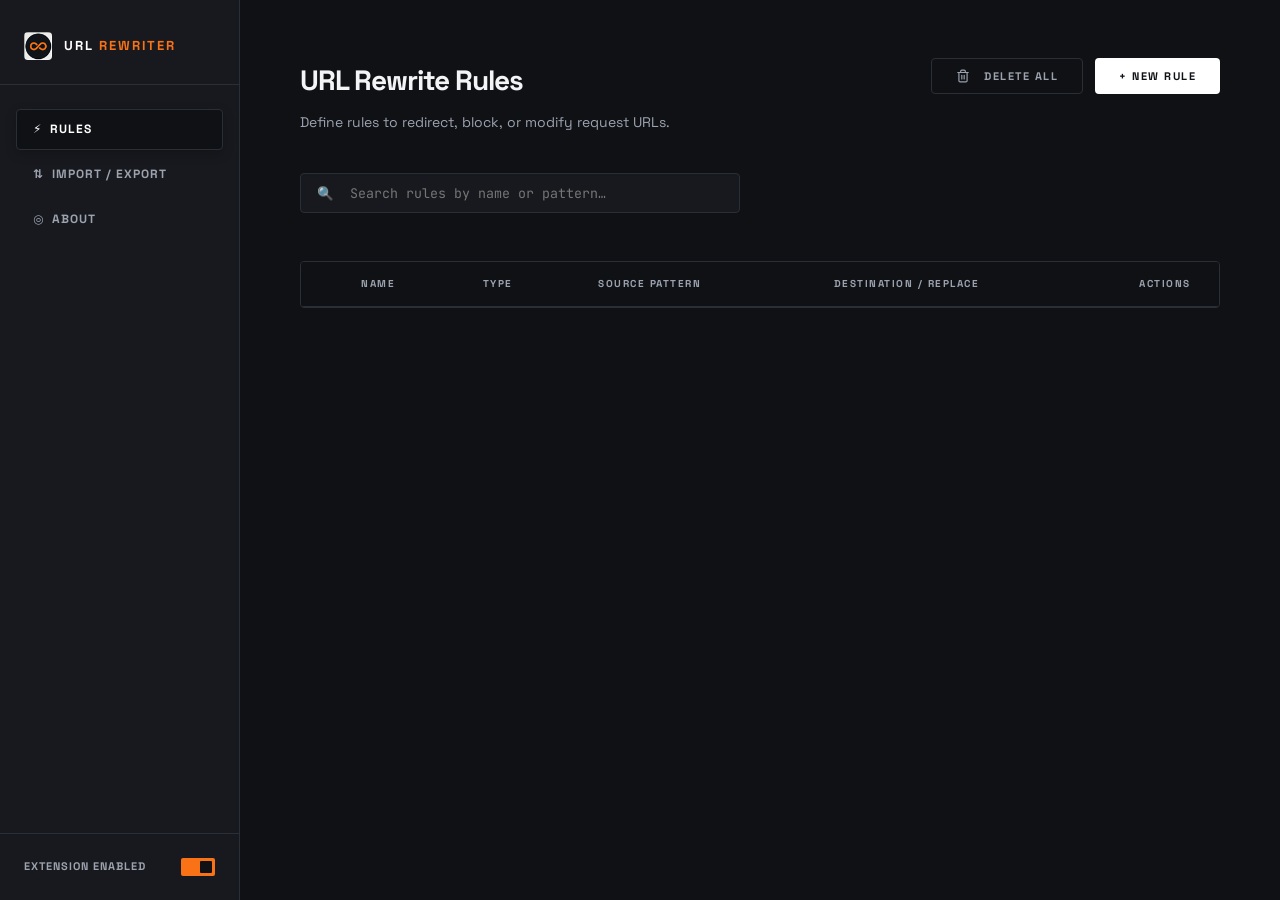
==== options.html @ a30b407c "Initial commit of Requestly URL Rewriter extension" ====
<!DOCTYPE html>
<html lang="en">

<head>
  <meta charset="UTF-8" />
  <title>URL Rewriter — Manage Rules</title>
  <link rel="stylesheet" href="options.css" />
  <link rel="preconnect" href="https://fonts.googleapis.com" />
  <link
    href="https://fonts.googleapis.com/css2?family=Space+Grotesk:wght@400;500;600;700&family=JetBrains+Mono:wght@400;500&display=swap"
    rel="stylesheet" />
</head>

<body>

  <!-- Sidebar -->
  <aside class="sidebar">
    <div class="sidebar-brand">
      <img src="icons/app48.png" alt="logo" class="sidebar-logo" />
      <span class="sidebar-title">URL <span>Rewriter</span></span>
    </div>
    <nav class="sidebar-nav">
      <a href="#" class="nav-item active" data-page="rules">⚡&nbsp; Rules</a>
      <a href="#" class="nav-item" data-page="import">⇅&nbsp; Import / Export</a>
      <a href="#" class="nav-item" data-page="about">◎&nbsp; About</a>
    </nav>
    <div class="sidebar-footer">
      <label class="master-toggle-wrap">
        <span>Extension Enabled</span>
        <label class="toggle">
          <input type="checkbox" id="masterToggle" checked />
          <span class="slider"></span>
        </label>
      </label>
    </div>
  </aside>

  <!-- Main -->
  <main class="main">

    <!-- ── RULES PAGE ─────────────────────────────────── -->
    <section class="page active" id="page-rules">
      <div class="sticky-header">
        <div class="page-header">
          <div>
            <h1 class="page-title">URL Rewrite Rules</h1>
            <p class="page-subtitle">Define rules to redirect, block, or modify request URLs.</p>
          </div>
          <div class="header-actions">
            <button type="button" class="btn btn-outline" id="bulkDeleteBtn"><svg width="14" height="14"
                viewBox="0 0 24 24" fill="none" stroke="currentColor" stroke-width="2" stroke-linecap="round"
                stroke-linejoin="round" style="margin-right: 6px; vertical-align: -2px;">
                <polyline points="3 6 5 6 21 6"></polyline>
                <path d="M19 6v14a2 2 0 0 1-2 2H7a2 2 0 0 1-2-2V6m3 0V4a2 2 0 0 1 2-2h4a2 2 0 0 1 2 2v2"></path>
                <line x1="10" y1="11" x2="10" y2="17"></line>
                <line x1="14" y1="11" x2="14" y2="17"></line>
              </svg>Delete All</button>
            <button type="button" class="btn btn-primary" id="openModalBtn">+ New Rule</button>
          </div>
        </div>

        <!-- Search -->
        <div class="search-bar-wrap">
          <input type="text" class="search-bar" id="searchInput" placeholder="🔍  Search rules by name or pattern…" />
        </div>
      </div>

      <!-- Rules Table -->
      <div class="table-wrap">
        <table class="rules-table" id="rulesTable">
          <thead>
            <tr>
              <th style="width:40px"></th>
              <th>Name</th>
              <th class="text-center">Type</th>
              <th>Source Pattern</th>
              <th>Destination / Replace</th>
              <th style="width:100px">Actions</th>
            </tr>
          </thead>
          <tbody id="rulesBody">
            <!-- rows rendered by JS -->
          </tbody>
        </table>
        <div class="table-empty hidden" id="tableEmpty">
          <div class="empty-icon">⚡</div>
          <p>No rules found. Create your first rule!</p>
        </div>
      </div>
    </section>

    <!-- ── IMPORT/EXPORT PAGE ─────────────────────────── -->
    <section class="page" id="page-import">
      <div class="page-header">
        <div>
          <h1 class="page-title">Import / Export</h1>
          <p class="page-subtitle">Backup or share your rules as JSON.</p>
        </div>
      </div>
      <div class="card-grid">
        <div class="card">
          <h3 class="card-title">📦 Export Rules</h3>
          <p class="card-desc">Download all your rules as a JSON file.</p>
          <button class="btn btn-primary" id="exportBtn">Export JSON</button>
        </div>
        <div class="card">
          <h3 class="card-title">📥 Import Rules</h3>
          <p class="card-desc">Import rules from a previously exported JSON file. Existing rules will be preserved.</p>
          <label class="btn btn-outline" style="cursor:pointer;">
            Choose File
            <input type="file" accept=".json" id="importFile" style="display:none" />
          </label>
          <p class="import-status hidden" id="importStatus"></p>
        </div>
      </div>

      <div class="card" style="margin-top:16px">
        <h3 class="card-title">📋 Rule Format Reference</h3>
        <pre class="code-block">[
  {
    "name": "Redirect staging to prod",
    "type": "redirect",
    "sourcePattern": "*://staging.myapp.com/*",
    "destination": "https://prod.myapp.com/",
    "enabled": true,
    "pinned": true
  },
  {
    "name": "Block ads",
    "type": "block",
    "sourcePattern": "*://ads.example.com/*",
    "enabled": true,
    "pinned": false
  },
  {
    "name": "Replace hostname",
    "type": "replace",
    "findText": "dev.myapp.com",
    "replaceText": "prod.myapp.com",
    "enabled": true,
    "pinned": false
  }
]</pre>
      </div>
    </section>

    <!-- ── ABOUT PAGE ─────────────────────────────────── -->
    <section class="page" id="page-about">
      <div class="page-header">
        <h1 class="page-title">About</h1>
      </div>

      <div class="about-grid">
        <!-- Hero Column -->
        <div class="about-hero">
          <div class="hero-card">
            <img src="icons/app128.png" alt="icon" class="hero-logo" />
            <div class="hero-info">
              <h2 class="hero-name">URL <span>Rewriter</span></h2>
              <span class="hero-ver">v1.0.0</span>
            </div>
            <p class="hero-desc">High-performance request manipulation engine for Chrome. Engineered for privacy and
              precision.</p>
          </div>

          <div class="system-card">
            <div class="sys-item">
              <span class="sys-label">Engine</span>
              <span class="sys-val">DeclarativeNetRequest V3</span>
            </div>
            <div class="sys-item">
              <span class="sys-label">Latency</span>
              <span class="sys-val">&lt; 1ms</span>
            </div>
          </div>
        </div>

        <!-- Features Column -->
        <div class="about-main">
          <div class="feature-card-grid">
            <div class="feat-card">
              <div class="feat-head"><span class="feat-icon cyan">→</span>
                <h3>Redirect</h3>
              </div>
              <p>Transparently route requests between staging and production environments using wildcards.</p>
            </div>
            <div class="feat-card">
              <div class="feat-head"><span class="feat-icon mag">✕</span>
                <h3>Block</h3>
              </div>
              <p>Zero-latency request termination for trackers, ads, or unwanted scripts.</p>
            </div>
            <div class="feat-card">
              <div class="feat-head"><span class="feat-icon amber">⇄</span>
                <h3>Find & Replace</h3>
              </div>
              <p>Granular regex-based substitution for dynamic URL parameters and hostnames.</p>
            </div>
          </div>

          <div class="tip-banner">
            <span class="tip-icon">💡</span>
            <div class="tip-content">
              <strong>Power Tip</strong>
              <p>Use <code>*://example.com/*</code> to match both HTTP and HTTPS protocols across all paths.</p>
            </div>
          </div>

          <div class="tip-banner">
            <span class="tip-icon">📌</span>
            <div class="tip-content">
              <strong>Pinned Rules</strong>
              <p>You can pin a maximum of <code>5 rules</code> to always keep them available at the top of your
                popup menu for quick toggling!</p>
            </div>
          </div>
        </div>
      </div>
    </section>
  </main>

  <!-- ── ADD / EDIT MODAL ───────────────────────────────────── -->
  <div class="modal-overlay hidden" id="modalOverlay">
    <div class="modal" role="dialog" aria-modal="true">
      <div class="modal-header">
        <h2 class="modal-title" id="modalTitle">New Rule</h2>
        <button type="button" class="modal-close" id="closeModalBtn">&times;</button>
      </div>
      <div class="modal-body">
        <input type="hidden" id="editRuleId" />
        <div class="field">
          <label class="label">Rule Name</label>
          <input type="text" class="input" id="fieldName" placeholder="e.g. Redirect staging to prod" />
        </div>
        <div class="field">
          <label class="label">Rule Type</label>
          <div class="type-selector" id="typeSelector">
            <button type="button" class="type-btn active" data-type="redirect">→ Redirect</button>
            <button type="button" class="type-btn" data-type="block">✕ Block</button>
            <button type="button" class="type-btn" data-type="replace">⇄ Find & Replace</button>
          </div>
        </div>
        <div class="field" id="sourceField">
          <label class="label">Source URL Pattern</label>
          <input type="text" class="input" id="fieldSource" placeholder="*://example.com/*  (use * as wildcard)" />
          <p class="field-hint">Wildcards: <code>*</code> matches any sequence. Use <code>*://</code> for both http &
            https.</p>
        </div>
        <div class="field" id="destinationField">
          <label class="label">Destination URL</label>
          <input type="text" class="input" id="fieldDestination" placeholder="https://redirect-to.com/" />
        </div>
        <div class="field hidden" id="findField">
          <label class="label">Find in URL</label>
          <input type="text" class="input" id="fieldFind" placeholder="staging.myapp.com" />
        </div>
        <div class="field hidden" id="replaceField">
          <label class="label">Replace With</label>
          <input type="text" class="input" id="fieldReplace" placeholder="prod.myapp.com" />
        </div>
      </div>
      <div class="modal-footer">
        <button type="button" class="btn btn-outline" id="cancelModalBtn">Cancel</button>
        <button type="button" class="btn btn-primary" id="saveRuleBtn">Save Rule</button>
      </div>
    </div>
  </div>

  <script type="module" src="options.js"></script>
</body>

</html>
---- options.css ----
/* ═══════════════════════════════════════════════════════════
   Request URL Rewriter — options.css
   Theme: Slate & Signal (Professional Monochrome + Accents)
   Font: Space Grotesk + JetBrains Mono
═══════════════════════════════════════════════════════════ */

@import url('https://fonts.googleapis.com/css2?family=Space+Grotesk:wght@400;500;600;700&family=JetBrains+Mono:wght@400;500&display=swap');

:root {
  --bg: #0f1115;
  --surf: #17191e;
  --surf-alt: #1e2128;
  --bor: #2a2e37;
  --bor-focus: #4b5262;
  --bor-thick: #3f444e;
  --accent: #ffffff;
  --signal: #f97316;
  /* Signal Orange */
  --text: #f3f4f6;
  --muted: #9ca3af;
  --muted-2: #4b5563;
  --red: #ef4444;
  --green: #10b981;
  --r: 4px;
  --font: 'Space Grotesk', system-ui, sans-serif;
  --mono: 'JetBrains Mono', monospace;
  --sidebar-w: 240px;
}

*,
*::before,
*::after {
  box-sizing: border-box;
  margin: 0;
  padding: 0;
}

html,
body {
  height: 100%;
}

body {
  display: flex;
  background: var(--bg);
  color: var(--text);
  font-family: var(--font);
  font-size: 14px;
  line-height: 1.6;
}

/* ════════════════════════════════════════════════════════
   SIDEBAR
════════════════════════════════════════════════════════ */
.sidebar {
  width: var(--sidebar-w);
  background: var(--surf);
  border-right: 1px solid var(--bor);
  display: flex;
  flex-direction: column;
  position: fixed;
  top: 0;
  left: 0;
  bottom: 0;
  z-index: 10;
}

.sidebar-brand {
  padding: 32px 24px 24px;
  border-bottom: 1px solid var(--bor);
  display: flex;
  align-items: center;
  gap: 12px;
}

.sidebar-logo {
  width: 28px;
  height: 28px;
  border-radius: 4px;
}

.sidebar-title {
  font-size: 13px;
  font-weight: 700;
  letter-spacing: 2px;
  text-transform: uppercase;
  color: var(--accent);
}

.sidebar-title span {
  color: var(--signal);
}

.sidebar-nav {
  flex: 1;
  padding: 24px 16px;
  display: flex;
  flex-direction: column;
  gap: 4px;
}

.nav-item {
  display: flex;
  align-items: center;
  gap: 12px;
  padding: 10px 16px;
  border-radius: var(--r);
  color: var(--muted);
  text-decoration: none;
  font-size: 12px;
  font-weight: 700;
  text-transform: uppercase;
  letter-spacing: 1px;
  transition: all 0.2s;
  border: 1px solid transparent;
}

.nav-item:hover {
  color: var(--text);
  background: var(--surf-alt);
}

.nav-item.active {
  color: var(--accent);
  background: var(--bg);
  border-color: var(--bor);
  box-shadow: 0 4px 12px rgba(0, 0, 0, 0.2);
}

.sidebar-footer {
  padding: 24px;
  border-top: 1px solid var(--bor);
}

.master-toggle-wrap {
  display: flex;
  align-items: center;
  justify-content: space-between;
  font-size: 11px;
  font-weight: 700;
  color: var(--muted);
  text-transform: uppercase;
  letter-spacing: 1px;
}

/* Toggle */
.toggle {
  position: relative;
  display: inline-block;
  width: 34px;
  height: 18px;
}

.toggle input {
  opacity: 0;
  width: 0;
  height: 0;
}

.slider {
  position: absolute;
  inset: 0;
  background: var(--muted-2);
  border-radius: 2px;
  cursor: pointer;
  transition: all 0.2s;
}

.slider::before {
  content: '';
  position: absolute;
  left: 3px;
  top: 3px;
  width: 12px;
  height: 12px;
  background: var(--bg);
  border-radius: 1px;
  transition: transform 0.2s;
}

input:checked+.slider {
  background: var(--signal);
}

input:checked+.slider::before {
  transform: translateX(16px);
}

/* ════════════════════════════════════════════════════════
   MAIN CONTENT
════════════════════════════════════════════════════════ */
.main {
  margin-left: var(--sidebar-w);
  flex: 1;
  padding: 48px 60px;
  min-height: 100vh;
}

.page {
  display: none;
}

.page.active {
  display: block;
  padding-bottom: 18px;
  animation: slideIn 0.3s ease;
}

@keyframes slideIn {
  from {
    opacity: 0;
    transform: translateY(8px);
  }

  to {
    opacity: 1;
    transform: translateY(0);
  }
}

.page-header {
  display: flex;
  align-items: flex-start;
  justify-content: space-between;
  margin-bottom: 40px;
}

.page-title {
  font-size: 28px;
  font-weight: 700;
  letter-spacing: -1px;
  margin-bottom: 8px;
}

.page-subtitle {
  font-size: 14px;
  color: var(--muted);
}

.header-actions {
  display: flex;
  gap: 12px;
}

/* ── Buttons ─────────────────────────────────────────────── */
.btn {
  padding: 10px 24px;
  border-radius: var(--r);
  border: none;
  font-family: var(--font);
  font-size: 11px;
  font-weight: 700;
  text-transform: uppercase;
  letter-spacing: 1.5px;
  cursor: pointer;
  transition: all 0.15s;
  display: inline-flex;
  align-items: center;
  gap: 8px;
}

.btn:active {
  transform: scale(0.96);
}

.btn-primary {
  background: var(--accent);
  color: var(--bg);
}

.btn-primary:hover {
  background: #ced4da;
}

.btn-outline {
  background: transparent;
  color: var(--muted);
  border: 1px solid var(--bor);
}

.btn-outline:hover {
  border-color: var(--muted);
  color: var(--text);
}

.text-center {
  text-align: center;
}

/* ── Table ───────────────────────────────────────────────── */
.search-bar-wrap {
  margin-bottom: 24px;
}

.search-bar {
  width: 100%;
  max-width: 440px;
  background: var(--surf);
  border: 1px solid var(--bor);
  border-radius: var(--r);
  color: var(--text);
  font-family: var(--mono);
  padding: 10px 16px;
  outline: none;
}

.search-bar:focus {
  border-color: var(--muted);
}

.sticky-header {
  position: sticky;
  top: 0;
  background: var(--bg);
  z-index: 10;
  padding-bottom: 24px;
  padding-top: 10px;
}

.table-wrap {
  background: var(--surf);
  border: 1px solid var(--bor);
  border-radius: var(--r);
  overflow: hidden;
}

.rules-table {
  width: 100%;
  border-collapse: collapse;
}

.rules-table thead {
  background: var(--bg);
  border-bottom: 1px solid var(--bor);
}

.rules-table th {
  padding: 14px 20px;
  text-align: left;
  font-size: 10px;
  font-weight: 700;
  color: var(--muted);
  text-transform: uppercase;
  letter-spacing: 1.5px;
}

.rules-table td {
  padding: 16px 20px;
  border-bottom: 1px solid var(--bor);
  vertical-align: middle;
}

.rules-table tr:hover {
  background: var(--surf-alt);
}

.rules-table tr.disabled-row {
  opacity: 0.6;
  filter: none;
}

.table-empty {
  padding: 80px 0;
  display: flex;
  flex-direction: column;
  align-items: center;
  justify-content: center;
  text-align: center;
  color: var(--muted);
}

.empty-icon {
  font-size: 32px;
  margin-bottom: 16px;
  color: var(--signal);
}

.badge {
  font-size: 9px;
  font-weight: 800;
  padding: 3px 8px;
  border-radius: 1px;
  text-transform: uppercase;
  letter-spacing: 1px;
}

.badge-redirect {
  background: #1a2333;
  color: #60a5fa;
  border: 1px solid #1e3a8a;
}

.badge-block {
  background: #2d1616;
  color: #f87171;
  border: 1px solid #7f1d1d;
}

.badge-replace {
  background: #26162d;
  color: #c084fc;
  border: 1px solid #581c87;
}

.monospace {
  font-family: var(--mono);
  font-size: 12px;
  color: var(--muted);
}

.truncate {
  max-width: 260px;
  white-space: nowrap;
  overflow: hidden;
  text-overflow: ellipsis;
  display: block;
}

.action-btns {
  display: flex;
  gap: 8px;
  align-items: center;
}

.icon-btn {
  background: none;
  border: none;
  cursor: pointer;
  padding: 6px;
  font-size: 16px;
  color: var(--muted-2);
}

.icon-btn:hover {
  color: var(--accent);
}

.icon-btn.delete:hover {
  color: var(--red);
}

/* ── Cards ───────────────────────────────────────────────── */
.card-grid {
  display: grid;
  grid-template-columns: 1fr 1fr;
  gap: 32px;
}

.card {
  background: var(--surf);
  border: 1px solid var(--bor);
  padding: 32px;
  border-radius: var(--r);
}

.card-title {
  font-size: 13px;
  font-weight: 700;
  text-transform: uppercase;
  letter-spacing: 2px;
  margin-bottom: 12px;
}

.card-desc {
  font-size: 14px;
  color: var(--muted);
  margin-bottom: 24px;
}

.code-block {
  background: var(--bg);
  border: 1px solid var(--bor);
  padding: 20px;
  border-radius: var(--r);
  font-family: var(--mono);
  font-size: 12px;
  color: var(--muted);
  overflow-x: auto;
  margin-top: 16px;
}

/* ── Modal ───────────────────────────────────────────────── */
.modal-overlay {
  position: fixed;
  inset: 0;
  background: rgba(0, 0, 0, 0.85);
  display: flex;
  align-items: center;
  justify-content: center;
  z-index: 100;
  backdrop-filter: blur(8px);
}

.modal {
  background: var(--surf);
  border: 1px solid var(--bor-thick);
  width: 560px;
  max-width: 90vw;
  border-radius: var(--r);
  box-shadow: 0 40px 100px rgba(0, 0, 0, 0.6);
}

.modal-header {
  padding: 24px 32px;
  border-bottom: 1px solid var(--bor);
  display: flex;
  align-items: center;
  justify-content: space-between;
}

.modal-title {
  font-size: 16px;
  font-weight: 700;
  text-transform: uppercase;
  letter-spacing: 2px;
}

.modal-close {
  background: none;
  border: none;
  font-size: 28px;
  color: var(--muted-2);
  cursor: pointer;
}

.modal-close:hover {
  color: var(--text);
}

.modal-body {
  padding: 32px;
  display: flex;
  flex-direction: column;
  gap: 24px;
}

.modal-footer {
  padding: 24px 32px;
  border-top: 1px solid var(--bor);
  display: flex;
  justify-content: flex-end;
  gap: 12px;
  background: var(--bg);
}

.field {
  display: flex;
  flex-direction: column;
  gap: 8px;
}

.label {
  font-size: 10px;
  font-weight: 700;
  color: var(--muted);
  text-transform: uppercase;
  letter-spacing: 2px;
}

.input {
  background: var(--bg);
  border: 1px solid var(--bor);
  border-radius: var(--r);
  color: var(--text);
  font-family: var(--mono);
  padding: 12px;
  outline: none;
  transition: all 0.2s;
}

.input:focus {
  border-color: var(--muted);
  box-shadow: 0 0 0 1px var(--bor);
}

.field-hint {
  font-size: 11px;
  color: var(--muted-2);
  font-family: var(--mono);
}

.type-selector {
  display: flex;
  border: 1px solid var(--bor);
  border-radius: var(--r);
  overflow: hidden;
}

.type-btn {
  flex: 1;
  padding: 12px;
  background: var(--bg);
  color: var(--muted);
  font-size: 11px;
  font-weight: 700;
  border: none;
  text-transform: uppercase;
  cursor: pointer;
  border-right: 1px solid var(--bor);
  transition: all 0.2s;
}

.type-btn:last-child {
  border-right: none;
}

.type-btn:hover {
  background: var(--surf);
  color: var(--text);
}

.type-btn.active {
  background: var(--accent);
  color: var(--bg);
}

/* Utilities */
.hidden {
  display: none !important;
}

/* ── About Section REDESIGN ── */
.about-grid {
  display: grid;
  grid-template-columns: 320px 1fr;
  gap: 40px;
  align-items: start;
  margin-top: 32px;
}

.hero-card {
  background: var(--surf);
  border: 1px solid var(--bor);
  padding: 40px;
  border-radius: var(--r);
  text-align: center;
}

.hero-logo {
  width: 80px;
  height: 80px;
  margin-bottom: 24px;
  border-radius: 12px;
}

.hero-info {
  margin-bottom: 20px;
}

.hero-name {
  font-size: 20px;
  font-weight: 700;
  text-transform: uppercase;
  letter-spacing: 2px;
}

.hero-name span {
  color: var(--signal);
}

.hero-ver {
  font-family: var(--mono);
  font-size: 11px;
  color: var(--muted);
  background: var(--bg);
  padding: 2px 8px;
  border-radius: 2px;
  border: 1px solid var(--bor);
  margin-top: 8px;
  display: inline-block;
}

.hero-desc {
  font-size: 14px;
  color: var(--muted);
  line-height: 1.6;
  margin-top: 16px;
  text-align: left;
}

.system-card {
  margin-top: 20px;
  background: var(--bg);
  border: 1px solid var(--bor);
  padding: 20px;
  border-radius: var(--r);
  display: flex;
  flex-direction: column;
  gap: 12px;
}

.sys-item {
  display: flex;
  justify-content: space-between;
  align-items: center;
  border-bottom: 1px solid var(--bor);
  padding-bottom: 8px;
}

.sys-item:last-child {
  border: none;
  padding: 0;
}

.sys-label {
  font-size: 10px;
  font-weight: 700;
  text-transform: uppercase;
  color: var(--muted-2);
  letter-spacing: 1px;
}

.sys-val {
  font-family: var(--mono);
  font-size: 11px;
  color: var(--green);
}

.feature-card-grid {
  display: grid;
  grid-template-columns: repeat(auto-fit, minmax(200px, 1fr));
  gap: 20px;
  margin-bottom: 32px;
}

.feat-card {
  background: var(--surf);
  border: 1px solid var(--bor);
  padding: 24px;
  border-radius: var(--r);
  transition: border-color 0.2s;
}

.feat-card:hover {
  border-color: var(--bor-focus);
}

.feat-head {
  display: flex;
  align-items: center;
  gap: 12px;
  margin-bottom: 12px;
}

.feat-head h3 {
  font-size: 13px;
  font-weight: 700;
  text-transform: uppercase;
  letter-spacing: 1px;
}

.feat-card p {
  font-size: 13px;
  color: var(--muted);
  line-height: 1.5;
}

.tip-banner {
  background: #1a1c1e;
  border: 1px solid var(--bor);
  border-left: 4px solid var(--signal);
  padding: 24px;
  border-radius: var(--r);
  display: flex;
  gap: 20px;
  align-items: flex-start;
  margin-bottom: 20px;
}

.tip-banner:last-child {
  margin-bottom: 0;
}

.tip-icon {
  font-size: 24px;
}

.tip-content p {
  font-size: 13px;
  color: var(--muted);
}

.tip-content code {
  background: #000;
  padding: 2px 6px;
  border-radius: 2px;
  font-family: var(--mono);
  color: var(--signal);
}
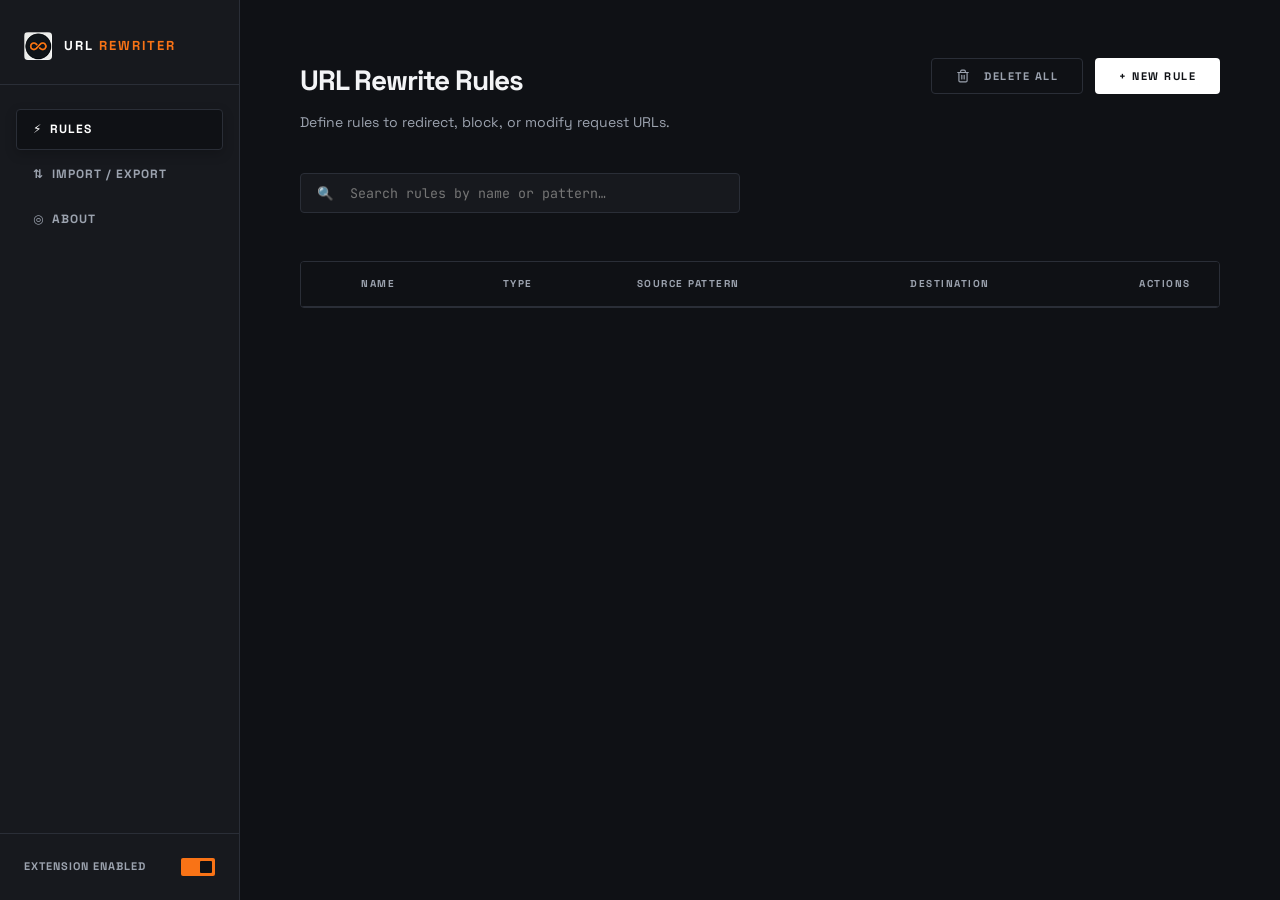
==== commit eb52bd9f: "feat: enhance DNR rule processing with regex support, improved UI hints, and resource classification" ====
--- a/options.html
+++ b/options.html
@@ -74,7 +74,7 @@
               <th>Name</th>
               <th class="text-center">Type</th>
               <th>Source Pattern</th>
-              <th>Destination / Replace</th>
+              <th>Destination</th>
               <th style="width:100px">Actions</th>
             </tr>
           </thead>
@@ -243,8 +243,8 @@
         <div class="field" id="sourceField">
           <label class="label">Source URL Pattern</label>
           <input type="text" class="input" id="fieldSource" placeholder="*://example.com/*  (use * as wildcard)" />
-          <p class="field-hint">Wildcards: <code>*</code> matches any sequence. Use <code>*://</code> for both http &
-            https.</p>
+          <p class="field-hint">Wildcards: <code>*</code> matches any sequence. Use <code>/regex/</code> for Regular
+            Expressions.</p>
         </div>
         <div class="field" id="destinationField">
           <label class="label">Destination URL</label>
@@ -252,7 +252,8 @@
         </div>
         <div class="field hidden" id="findField">
           <label class="label">Find in URL</label>
-          <input type="text" class="input" id="fieldFind" placeholder="staging.myapp.com" />
+          <input type="text" class="input" id="fieldFind" placeholder="/regex/ or substring" />
+          <p class="field-hint">Use <code>/regex/</code> for backreferences (e.g. \1).</p>
         </div>
         <div class="field hidden" id="replaceField">
           <label class="label">Replace With</label>
